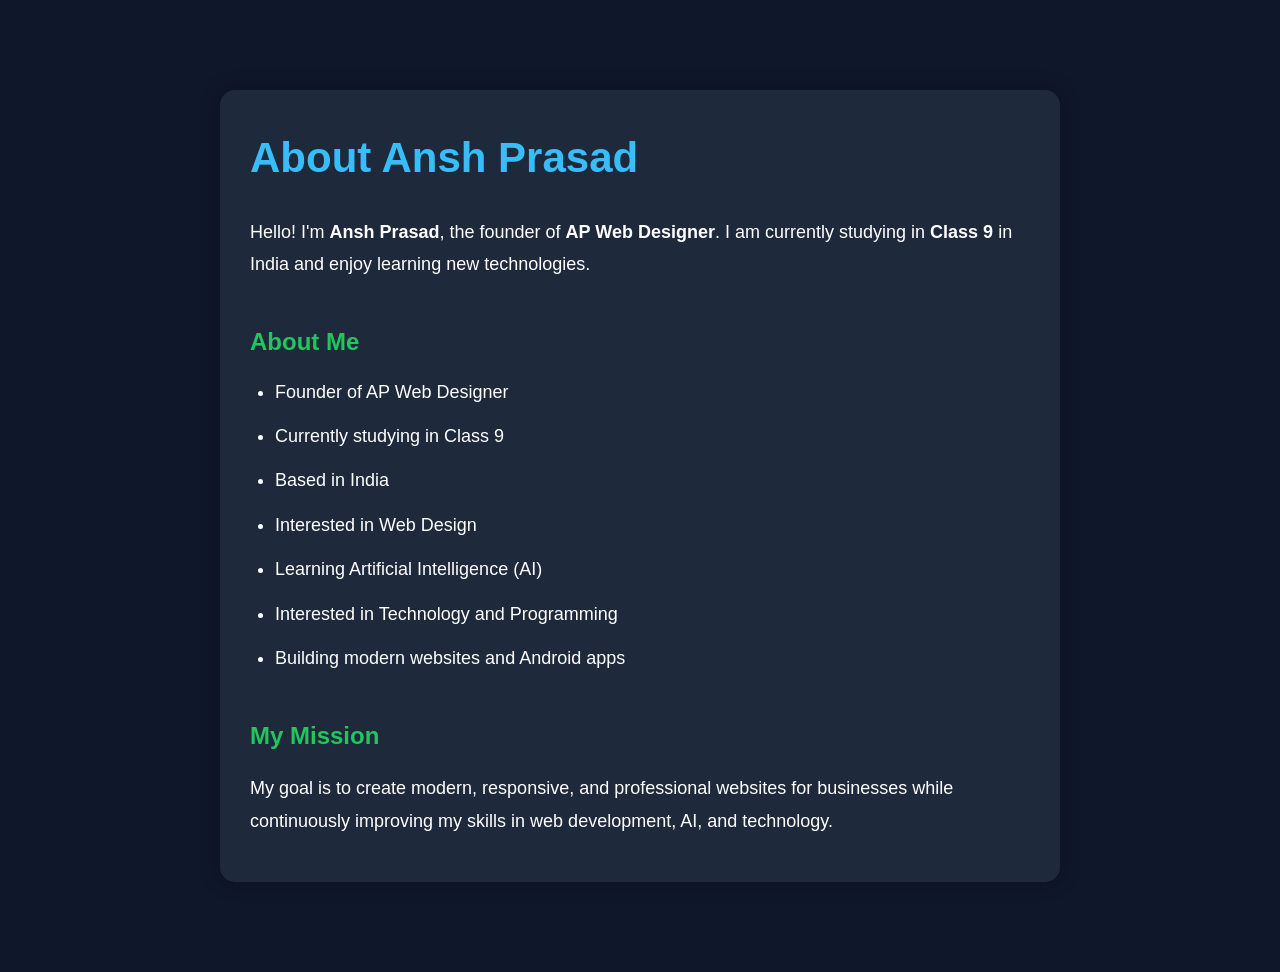
==== about.html @ a6b9741f "Add files via upload" ====
<!DOCTYPE html>
<html lang="en">
<head>
    <meta charset="UTF-8">
    <meta name="viewport" content="width=device-width, initial-scale=1.0">
    <title>About Ansh Prasad | AP Web Designer</title>

    <meta name="description" content="Learn about Ansh Prasad, founder of AP Web Designer, a Class 9 student from India passionate about web design, AI and technology.">

    <style>
        *{
            margin:0;
            padding:0;
            box-sizing:border-box;
            font-family:Arial, sans-serif;
        }

        body{
            background:#0f172a;
            color:white;
            line-height:1.8;
        }

        .container{
            max-width:900px;
            margin:60px auto;
            padding:30px;
        }

        h1{
            color:#38bdf8;
            margin-bottom:20px;
            font-size:42px;
        }

        h2{
            margin-top:40px;
            color:#22c55e;
        }

        p{
            font-size:18px;
            margin:15px 0;
        }

        .card{
            background:#1e293b;
            border-radius:15px;
            padding:30px;
            box-shadow:0 0 20px rgba(0,0,0,.3);
        }

        ul{
            margin-left:25px;
        }

        li{
            margin:12px 0;
            font-size:18px;
        }
    </style>
</head>

<body>

<div class="container">

<div class="card">

<h1>About Ansh Prasad</h1>

<p>
Hello! I'm <strong>Ansh Prasad</strong>, the founder of
<strong>AP Web Designer</strong>.
I am currently studying in <strong>Class 9</strong> in India and enjoy
learning new technologies.
</p>

<h2>About Me</h2>

<ul>
<li>Founder of AP Web Designer</li>
<li>Currently studying in Class 9</li>
<li>Based in India</li>
<li>Interested in Web Design</li>
<li>Learning Artificial Intelligence (AI)</li>
<li>Interested in Technology and Programming</li>
<li>Building modern websites and Android apps</li>
</ul>

<h2>My Mission</h2>

<p>
My goal is to create modern, responsive, and professional websites for
businesses while continuously improving my skills in web development,
AI, and technology.
</p>

</div>

</div>

</body>
</html>
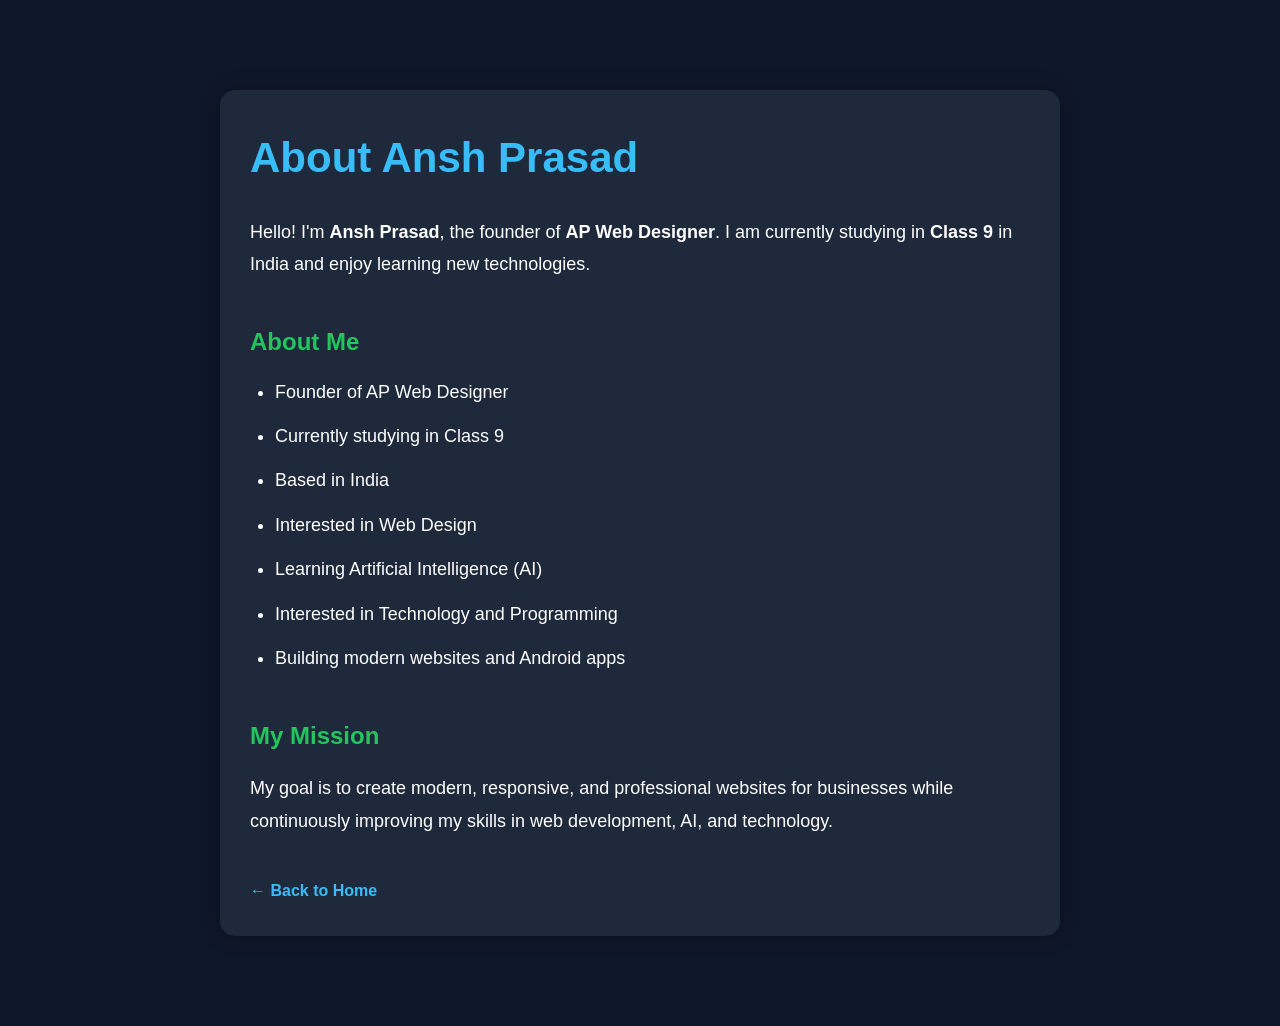
==== commit b77c5af1: "Add files via upload" ====
--- a/about.html
+++ b/about.html
@@ -58,6 +58,34 @@
             margin:12px 0;
             font-size:18px;
         }
+
+        .back-link{
+            display:inline-block;
+            margin-top:25px;
+            color:#38bdf8;
+            text-decoration:none;
+            font-weight:bold;
+        }
+
+        .back-link:hover{
+            text-decoration:underline;
+        }
+
+        @media(max-width:600px){
+            .container{
+                margin:30px auto;
+                padding:16px;
+            }
+            .card{
+                padding:20px;
+            }
+            h1{
+                font-size:30px;
+            }
+            p, li{
+                font-size:16px;
+            }
+        }
     </style>
 </head>
 
@@ -96,6 +124,8 @@
 AI, and technology.
 </p>
 
+<a href="index.html" class="back-link">&larr; Back to Home</a>
+
 </div>
 
 </div>
